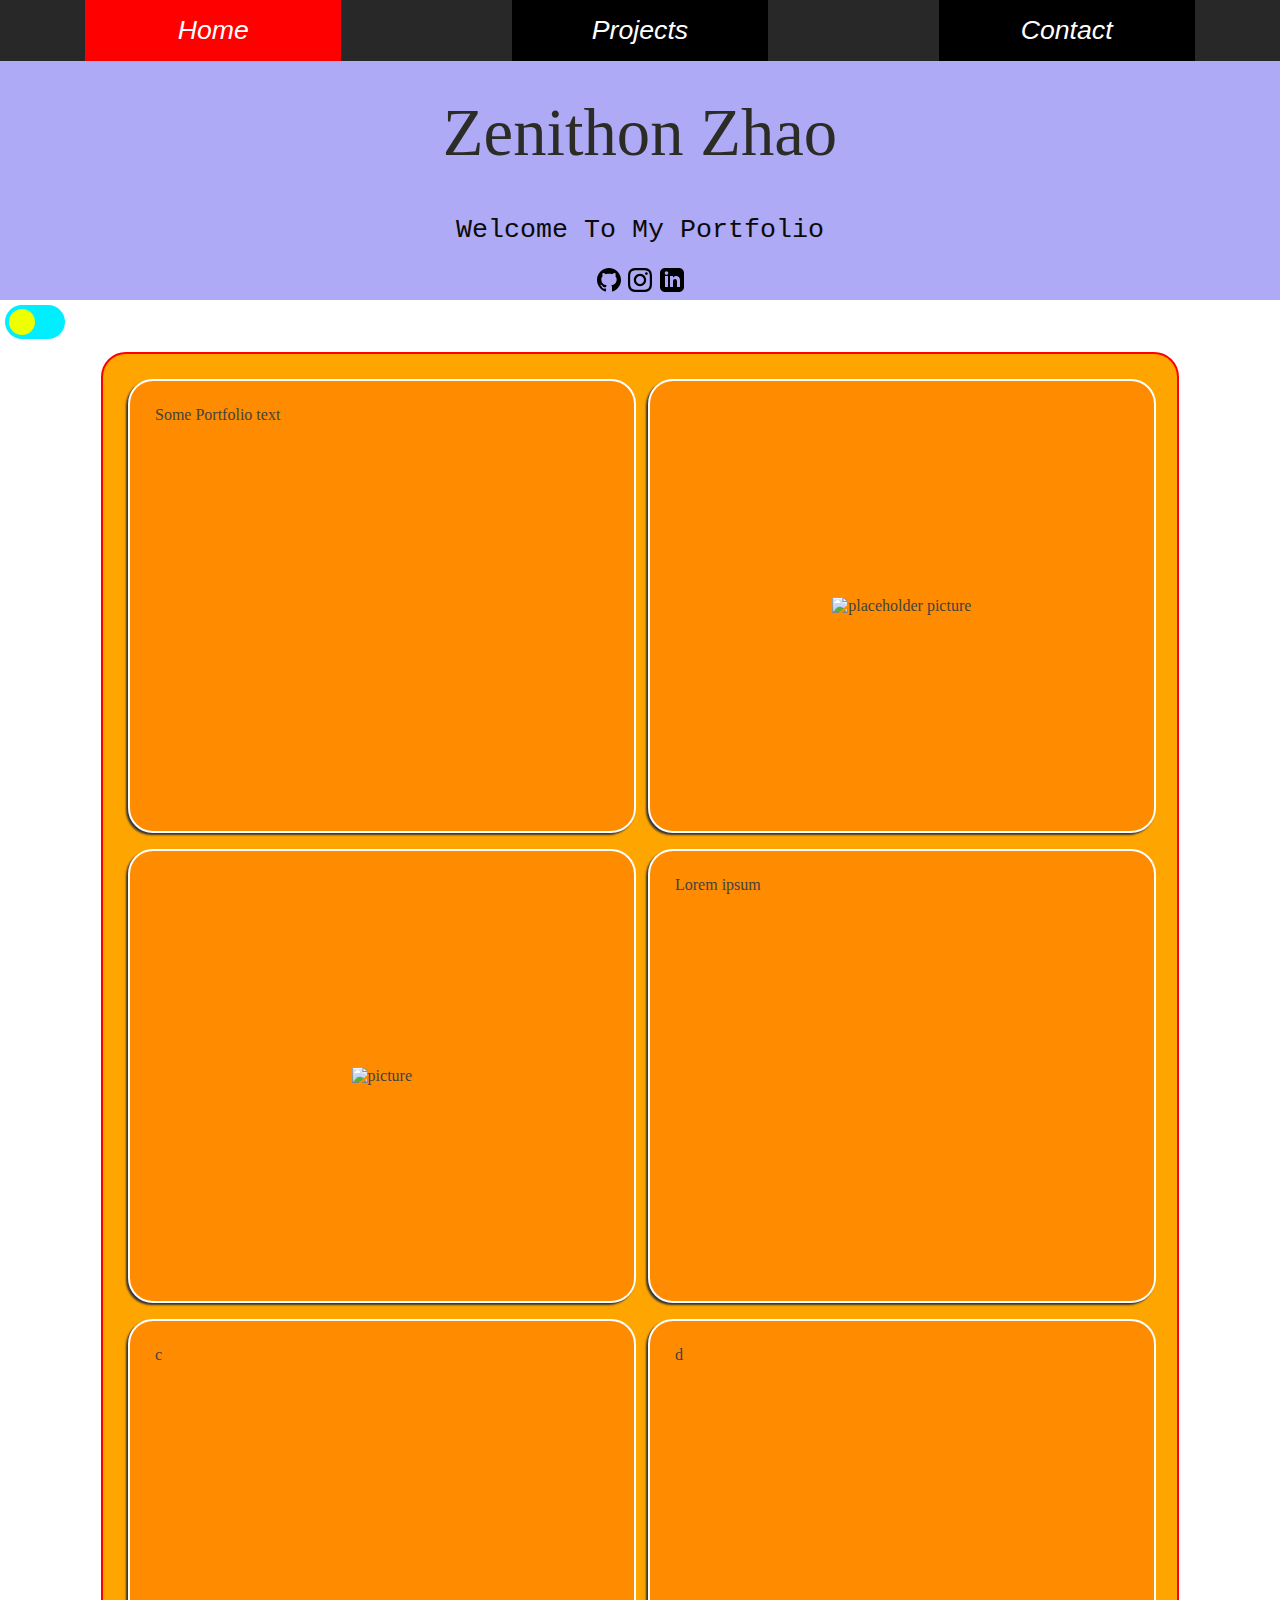
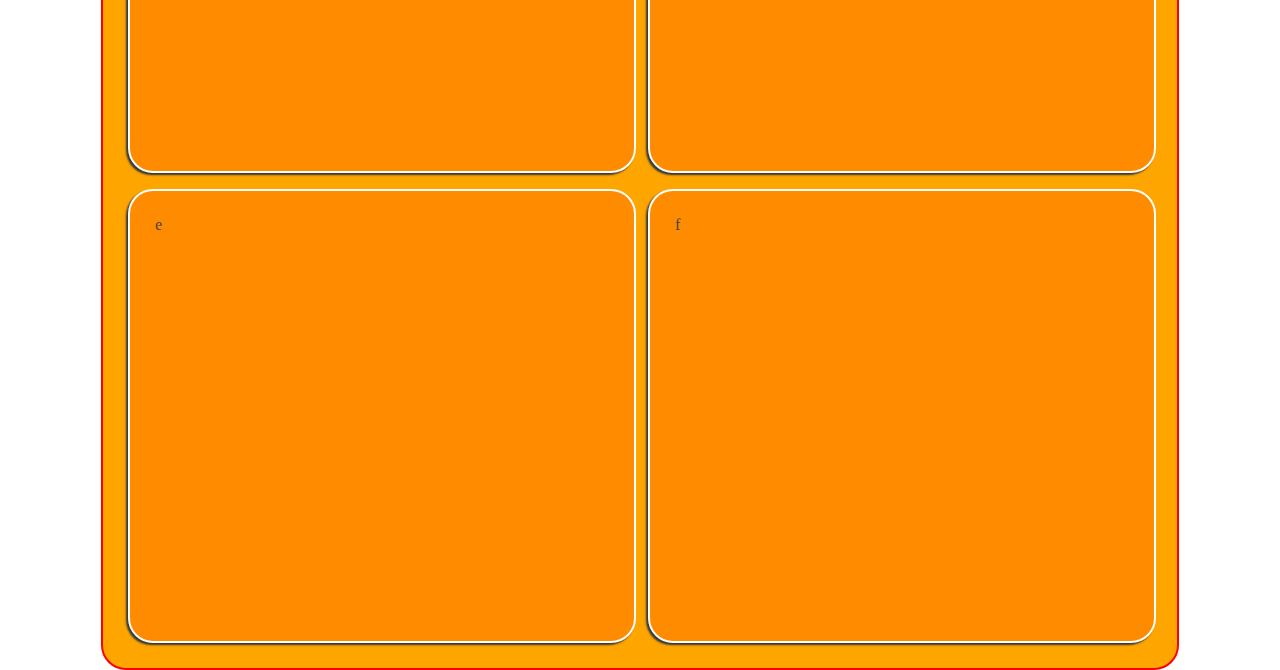
==== index.html @ 91225b33 "Rename Home.html to index.html" ====
<!DOCTYPE html>
<html>
    <head>
        <meta charset="utf-8">
        <title>Home</title>
        <meta name="description" content="Software Development Portfolio">
        <meta name="author" content="Zenithon Zhao">
        <meta name="viewport" content="width=device-width, initial-scale=1">
        <link rel="stylesheet" href="Global Stylesheet.css">
        <script src="Global Scripts.js"></script>
    </head>
    <body onload="initialize();">
        <!-- Navigation Bar -->
        <div class="navbar" id="navbar">
            <div class="navitem">
                <div class="navhead selectedpage">Home</div>
            </div>
            <div class="navitem">
                <a href="Projects.html" class="navhead">Projects</a>
                <div class="dropdown-content">
                    <a href="https://github.com/ZenZhao510" target="_blank" rel="noopener noreferrer">Not Github</a>
                </div>    
            </div>
            <div class="navitem">
                <div class="navhead">Contact</div>
                <div class="dropdown-content">
                    <a href="https://youtu.be/g3jCAyPai2Y" target="_blank" rel="noopener noreferrer">Not LinkedIn</a>
                    <a href="https://www.youtube.com/watch?v=yPYZpwSpKmA" target="_blank" rel="noopener noreferrer">Not Instagram</a>
                </div>
            </div>
        </div>
        <!-- Banner -->
        <div class="banner">
            <h1>Zenithon Zhao</h1>
            <h2>Welcome To My Portfolio</h2>
            <a href="https://github.com/ZenZhao510" target="_blank"><svg xmlns="http://www.w3.org/2000/svg" width="24" height="24" viewBox="0 0 24 24"><path d="M12 0c-6.626 0-12 5.373-12 12 0 5.302 3.438 9.8 8.207 11.387.599.111.793-.261.793-.577v-2.234c-3.338.726-4.033-1.416-4.033-1.416-.546-1.387-1.333-1.756-1.333-1.756-1.089-.745.083-.729.083-.729 1.205.084 1.839 1.237 1.839 1.237 1.07 1.834 2.807 1.304 3.492.997.107-.775.418-1.305.762-1.604-2.665-.305-5.467-1.334-5.467-5.931 0-1.311.469-2.381 1.236-3.221-.124-.303-.535-1.524.117-3.176 0 0 1.008-.322 3.301 1.23.957-.266 1.983-.399 3.003-.404 1.02.005 2.047.138 3.006.404 2.291-1.552 3.297-1.23 3.297-1.23.653 1.653.242 2.874.118 3.176.77.84 1.235 1.911 1.235 3.221 0 4.609-2.807 5.624-5.479 5.921.43.372.823 1.102.823 2.222v3.293c0 .319.192.694.801.576 4.765-1.589 8.199-6.086 8.199-11.386 0-6.627-5.373-12-12-12z"/></svg></a>
            <a href=""><svg xmlns="http://www.w3.org/2000/svg" width="24" height="24" viewBox="0 0 24 24"><path d="M12 2.163c3.204 0 3.584.012 4.85.07 3.252.148 4.771 1.691 4.919 4.919.058 1.265.069 1.645.069 4.849 0 3.205-.012 3.584-.069 4.849-.149 3.225-1.664 4.771-4.919 4.919-1.266.058-1.644.07-4.85.07-3.204 0-3.584-.012-4.849-.07-3.26-.149-4.771-1.699-4.919-4.92-.058-1.265-.07-1.644-.07-4.849 0-3.204.013-3.583.07-4.849.149-3.227 1.664-4.771 4.919-4.919 1.266-.057 1.645-.069 4.849-.069zm0-2.163c-3.259 0-3.667.014-4.947.072-4.358.2-6.78 2.618-6.98 6.98-.059 1.281-.073 1.689-.073 4.948 0 3.259.014 3.668.072 4.948.2 4.358 2.618 6.78 6.98 6.98 1.281.058 1.689.072 4.948.072 3.259 0 3.668-.014 4.948-.072 4.354-.2 6.782-2.618 6.979-6.98.059-1.28.073-1.689.073-4.948 0-3.259-.014-3.667-.072-4.947-.196-4.354-2.617-6.78-6.979-6.98-1.281-.059-1.69-.073-4.949-.073zm0 5.838c-3.403 0-6.162 2.759-6.162 6.162s2.759 6.163 6.162 6.163 6.162-2.759 6.162-6.163c0-3.403-2.759-6.162-6.162-6.162zm0 10.162c-2.209 0-4-1.79-4-4 0-2.209 1.791-4 4-4s4 1.791 4 4c0 2.21-1.791 4-4 4zm6.406-11.845c-.796 0-1.441.645-1.441 1.44s.645 1.44 1.441 1.44c.795 0 1.439-.645 1.439-1.44s-.644-1.44-1.439-1.44z"/></svg></a>
            <a href=""><svg xmlns="http://www.w3.org/2000/svg" width="24" height="24" viewBox="0 0 24 24"><path d="M19 0h-14c-2.761 0-5 2.239-5 5v14c0 2.761 2.239 5 5 5h14c2.762 0 5-2.239 5-5v-14c0-2.761-2.238-5-5-5zm-11 19h-3v-11h3v11zm-1.5-12.268c-.966 0-1.75-.79-1.75-1.764s.784-1.764 1.75-1.764 1.75.79 1.75 1.764-.783 1.764-1.75 1.764zm13.5 12.268h-3v-5.604c0-3.368-4-3.113-4 0v5.604h-3v-11h3v1.765c1.396-2.586 7-2.777 7 2.476v6.759z"/></svg></a>
        </div>

        <!-- Light/Dark Mode Toggle-->
        <div class="switch-container">
            <label class="switch" for="checkbox">
                <input type="checkbox" class="checkbox" id="checkbox">
                <span class="slider"></span>
            </label>
        </div>
        

        <br>
        <!-- Display Grid -->
        <div class="gallery-grid">
            <div class="griditem">
                Some Portfolio text
            </div>
            <div class="griditem gridimg">
                <img src="placeholder.png" alt="placeholder picture">
            </div>
            <div class="griditem gridimg">
                <img src="placeholder.png" alt="picture">
            </div>
            <div class="griditem">
                Lorem ipsum
            </div>
            <div class="griditem">c</div>
            <div class="griditem">d</div>
            <div class="griditem">e</div>
            <div class="griditem">f</div>
        </div>
    </body>
</html>
---- Global Stylesheet.css ----
body {
    margin: 0;
    /* reference color variables defined below */
    background-color: var(--bg-color);
}
h1 {
    color: var(--heading-color);
    font: 50pt "Times New Roman";
}
h2 {
    color: (--heading-color);
    font: 20pt "Courier New", monospace;
}
a {
    color: var(--primary-color);
}

#navbar {
    position: fixed;
    width: 100%;
    top: 0;
    background: var(--navbar-color);
    
    display: flex;
    justify-content: space-around;
    transition: 0.1s;

    font: italic 20pt Geneva, "Century Gothic", Arial, sans-serif;
    text-align: center;
    color: var(--nav-item);
}
.selectedpage {
    background-color: var(--selected-item);
}
.selectedpage:hover {
    background-color: var(--selected-item);
}
.navitem {
    display: inline;
    background-color: rgb(0, 0 , 0);
    width: 20%;
    min-width: 150px;
}
.navitem .navhead {
    padding: 15px;
}
.dropdown-content {
    background-color: inherit;
    display: none;
    box-shadow: 0px 5px 10px 0px rgba(0, 0, 0, 0.3);
    position: absolute;
    width: 20%;
}
.navitem a {
    color: inherit;
    text-decoration: none;
    display: block;
}
.dropdown-content a:hover {
    background-color: rgb(0, 0, 200);
    color: white;
}
.navitem:hover {
    background-color: rgb(150, 150, 150);
}
.navitem:hover .dropdown-content {
    display: block;
}

/* code below for toggle switch */
/* flex container for switch */
.switch-container {
    display: flex;
    align-items: center;
}
/* slider box */
.switch {
    position: relative;
    display: inline-block;
    top: 5px;
    left: 5px;
    width: 60px;
    height: 34px;
}
/* hide default checkbox */
.switch input {
    display: none;
}
.slider {
    background-color: rgb(0, 238, 255);
    cursor: pointer;
    position: absolute;
    top: 0;
    left: 0;
    bottom: 0;
    right: 0;
    /* enables transition to work in Chrome */
    -webkit-transition: 0.4s; 
    transition: 0.4s;
    border-radius: 34px;
    z-index: -1;
}
.slider:before {
    position: absolute;
    content: ""; 
    height: 26px;
    width: 26px;
    left: 4px;
    bottom: 4px;
    background-color: rgb(238, 255, 0);
    -webkit-transition: 0.4s; /* enables transition to work in Chrome */
    transition: 0.4s;
    border-radius: 50%;
}
input:checked + .slider {
    background-color: rgb(19, 6, 95);
}
input:focus + .slider {
    box-shadow: 1px 1px 4px rgb(10, 10 , 10);
}
input:checked + .slider:before {
    -webkit-transform: translateX(26px); /* enables transform to work in Chrome */
    -ms-transform: translateX(26px);
    transform: translateX(26px); /* defines default transform */
}

/* code below sets up css variables for dark/light mode */
/* defaults/light mode */
:root {
    --primary-color: #302ae6;
    --secondary-color: #536390;
    --font-color: #424242;
    --bg-color: #fff;
    --heading-color: rgb(44, 44, 39);
    --navbar-color: rgb(40, 40, 40);
    --selected-item: red;
    --nav-item: #fff;
    --gridbox-border: red;
    --gridbox-color: orange;
    --griditem-border: white;
    --griditem-color: darkorange;
}
/* dark mode class to be added to elements */
.darkmode {
    --primary-color: #9a97f3;
    --secondary-color: #818cab;
    --font-color: #e1e1ff;
    --bg-color: #161625;
    --heading-color: rgb(44, 44, 39);
    --navbar-color: rgb(40, 40, 40);
    --selected-item: blue;
    --nav-item: #fff;
    --gridbox-border: snow;
    --gridbox-color: rgb(62, 146, 204);
    --griditem-border: rgb(128, 126, 194);
    --griditem-color: rgb(5, 40, 73);
}


.banner {
    background-color: #afaaf5;
    text-align: center;
    font-size: 30px;
    color: rgb(12, 10, 10);
    height: 200px;
    padding: 50px;
    z-index: -1;
    line-height: 100%;
}

/* styles for gallery grid */
.gallery-grid {
    display: grid;
    grid-template-columns: repeat(2, 1fr);
    grid-template-rows: repeat(4, 1fr);
    gap: 1rem;
    width: 80%;
    border: 2px solid var(--gridbox-border);
    border-radius: 25px;
    margin: auto;
    padding: 25px;
    background-color: var(--gridbox-color)
}
.griditem {
    width: 90%;
    border-radius: 25px;
    border: 2px solid var(--griditem-border);
    margin: auto;
    padding: 25px;
    min-height: 400px;
    background-color: var(--griditem-color);
    box-shadow: -2px 2px 2px  rgb(53, 53, 53);
    color: var(--font-color);
}
.gridimg {
    display: flex;
    align-items: center;
    justify-content: center;
}
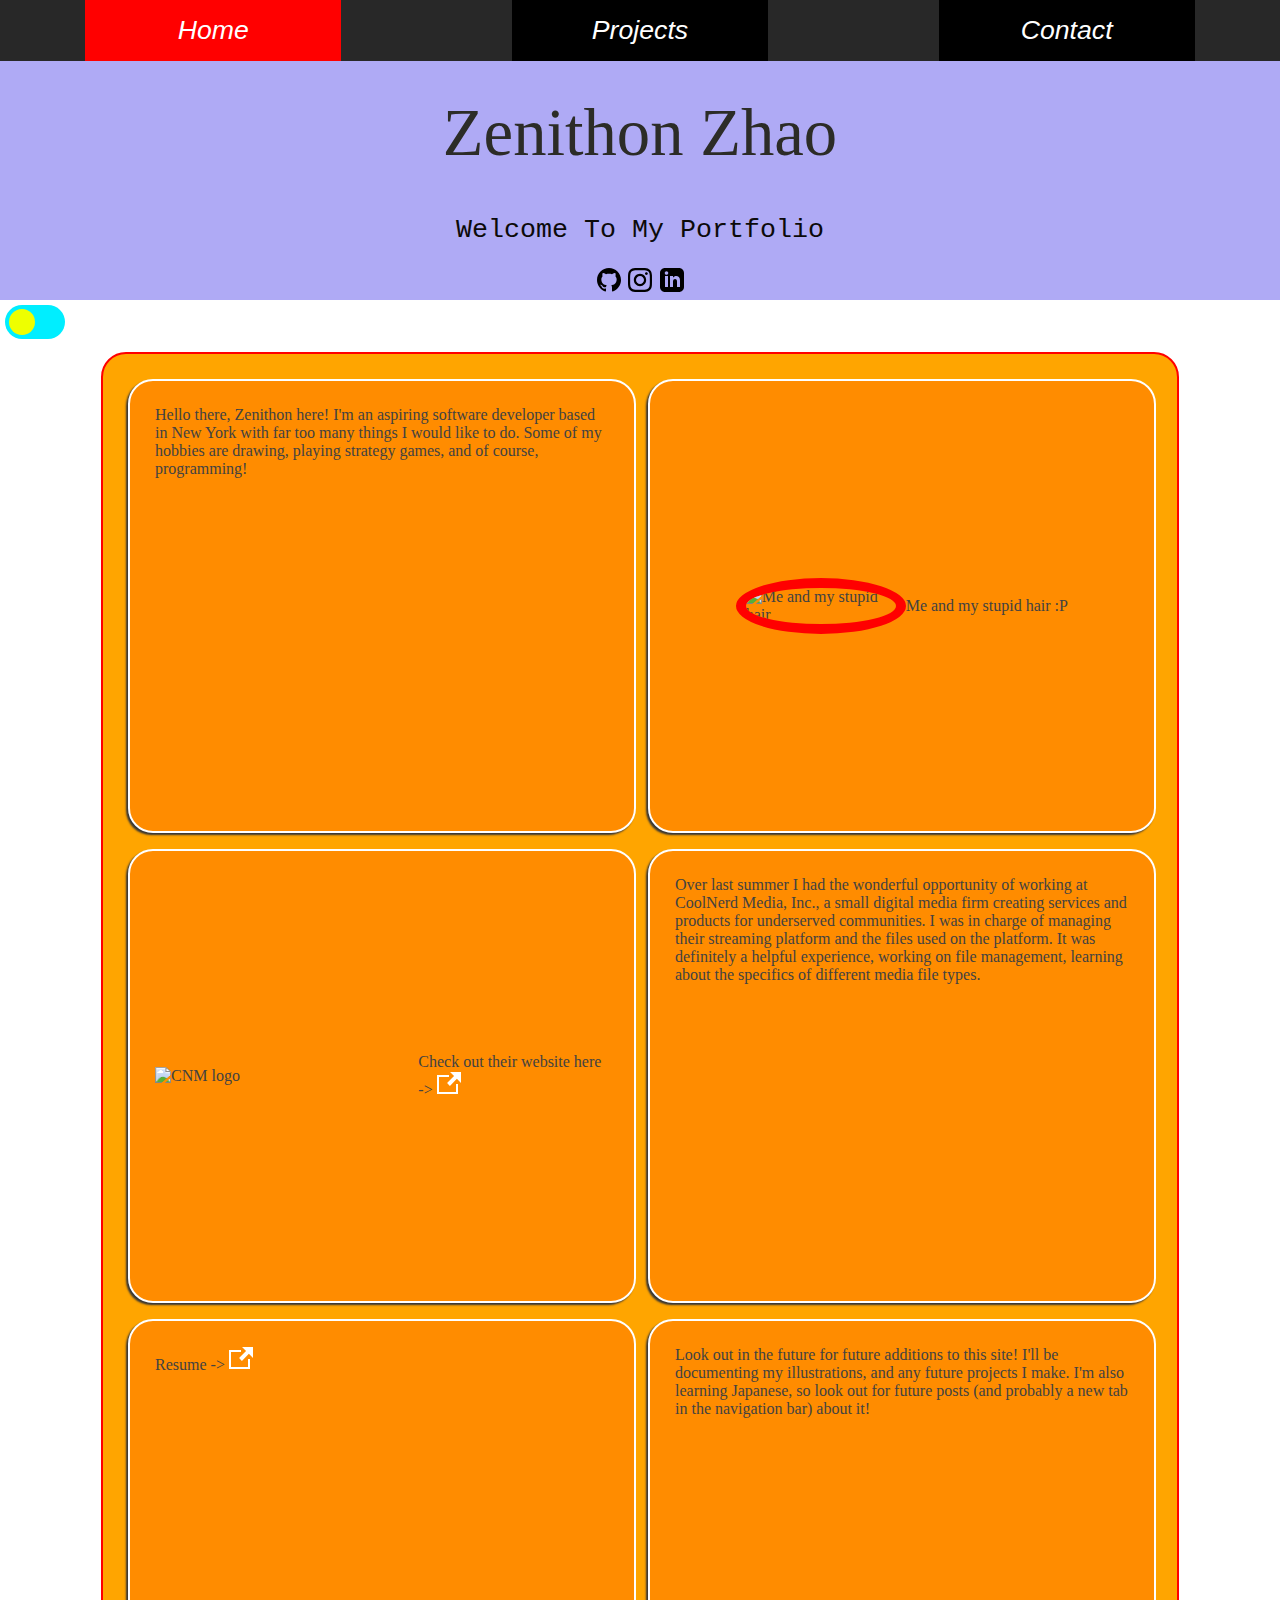
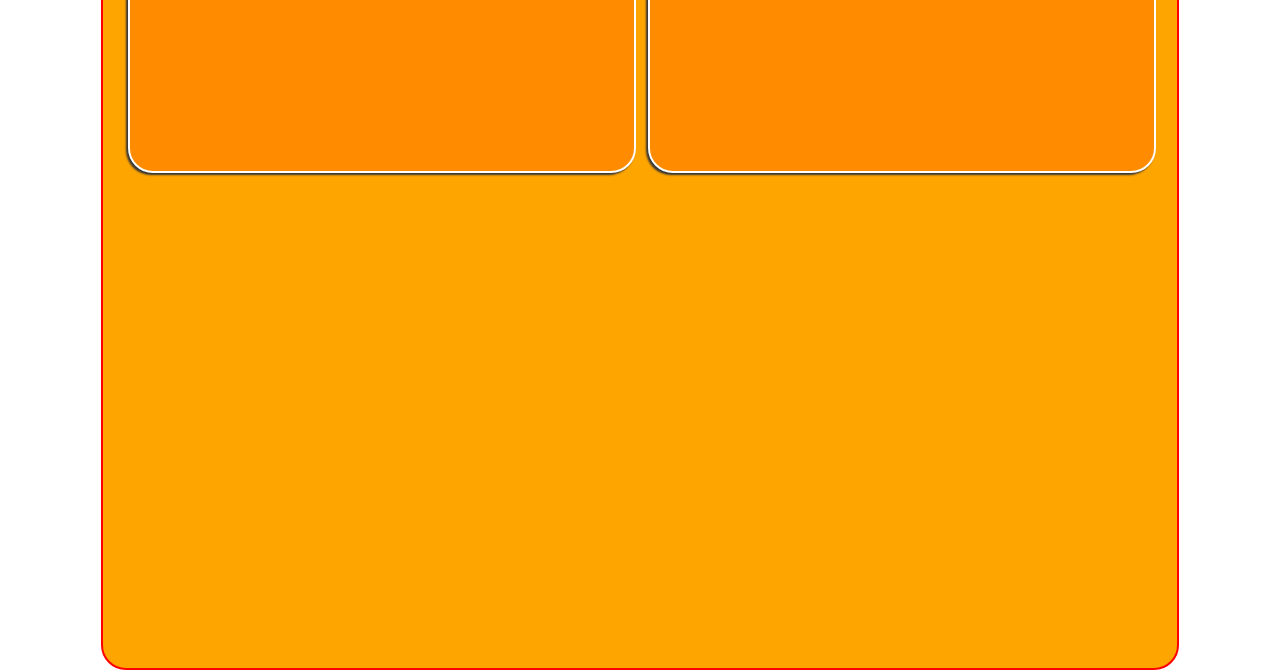
==== commit fa23b2b1: "Update index.html" ====
--- a/index.html
+++ b/index.html
@@ -18,14 +18,14 @@
             <div class="navitem">
                 <a href="Projects.html" class="navhead">Projects</a>
                 <div class="dropdown-content">
-                    <a href="https://github.com/ZenZhao510" target="_blank" rel="noopener noreferrer">Not Github</a>
+                    <a href="https://github.com/ZenZhao510" target="_blank" rel="noopener noreferrer">Github</a>
                 </div>    
             </div>
             <div class="navitem">
                 <div class="navhead">Contact</div>
                 <div class="dropdown-content">
-                    <a href="https://youtu.be/g3jCAyPai2Y" target="_blank" rel="noopener noreferrer">Not LinkedIn</a>
-                    <a href="https://www.youtube.com/watch?v=yPYZpwSpKmA" target="_blank" rel="noopener noreferrer">Not Instagram</a>
+                    <a href="https://www.linkedin.com/in/zenithon-zhao-000141230/" target="_blank" rel="noopener noreferrer">LinkedIn</a>
+                    <a href="https://www.instagram.com/unwatered.croissant/?hl=en" target="_blank" rel="noopener noreferrer">Instagram</a>
                 </div>
             </div>
         </div>
@@ -33,9 +33,9 @@
         <div class="banner">
             <h1>Zenithon Zhao</h1>
             <h2>Welcome To My Portfolio</h2>
-            <a href="https://github.com/ZenZhao510" target="_blank"><svg xmlns="http://www.w3.org/2000/svg" width="24" height="24" viewBox="0 0 24 24"><path d="M12 0c-6.626 0-12 5.373-12 12 0 5.302 3.438 9.8 8.207 11.387.599.111.793-.261.793-.577v-2.234c-3.338.726-4.033-1.416-4.033-1.416-.546-1.387-1.333-1.756-1.333-1.756-1.089-.745.083-.729.083-.729 1.205.084 1.839 1.237 1.839 1.237 1.07 1.834 2.807 1.304 3.492.997.107-.775.418-1.305.762-1.604-2.665-.305-5.467-1.334-5.467-5.931 0-1.311.469-2.381 1.236-3.221-.124-.303-.535-1.524.117-3.176 0 0 1.008-.322 3.301 1.23.957-.266 1.983-.399 3.003-.404 1.02.005 2.047.138 3.006.404 2.291-1.552 3.297-1.23 3.297-1.23.653 1.653.242 2.874.118 3.176.77.84 1.235 1.911 1.235 3.221 0 4.609-2.807 5.624-5.479 5.921.43.372.823 1.102.823 2.222v3.293c0 .319.192.694.801.576 4.765-1.589 8.199-6.086 8.199-11.386 0-6.627-5.373-12-12-12z"/></svg></a>
-            <a href=""><svg xmlns="http://www.w3.org/2000/svg" width="24" height="24" viewBox="0 0 24 24"><path d="M12 2.163c3.204 0 3.584.012 4.85.07 3.252.148 4.771 1.691 4.919 4.919.058 1.265.069 1.645.069 4.849 0 3.205-.012 3.584-.069 4.849-.149 3.225-1.664 4.771-4.919 4.919-1.266.058-1.644.07-4.85.07-3.204 0-3.584-.012-4.849-.07-3.26-.149-4.771-1.699-4.919-4.92-.058-1.265-.07-1.644-.07-4.849 0-3.204.013-3.583.07-4.849.149-3.227 1.664-4.771 4.919-4.919 1.266-.057 1.645-.069 4.849-.069zm0-2.163c-3.259 0-3.667.014-4.947.072-4.358.2-6.78 2.618-6.98 6.98-.059 1.281-.073 1.689-.073 4.948 0 3.259.014 3.668.072 4.948.2 4.358 2.618 6.78 6.98 6.98 1.281.058 1.689.072 4.948.072 3.259 0 3.668-.014 4.948-.072 4.354-.2 6.782-2.618 6.979-6.98.059-1.28.073-1.689.073-4.948 0-3.259-.014-3.667-.072-4.947-.196-4.354-2.617-6.78-6.979-6.98-1.281-.059-1.69-.073-4.949-.073zm0 5.838c-3.403 0-6.162 2.759-6.162 6.162s2.759 6.163 6.162 6.163 6.162-2.759 6.162-6.163c0-3.403-2.759-6.162-6.162-6.162zm0 10.162c-2.209 0-4-1.79-4-4 0-2.209 1.791-4 4-4s4 1.791 4 4c0 2.21-1.791 4-4 4zm6.406-11.845c-.796 0-1.441.645-1.441 1.44s.645 1.44 1.441 1.44c.795 0 1.439-.645 1.439-1.44s-.644-1.44-1.439-1.44z"/></svg></a>
-            <a href=""><svg xmlns="http://www.w3.org/2000/svg" width="24" height="24" viewBox="0 0 24 24"><path d="M19 0h-14c-2.761 0-5 2.239-5 5v14c0 2.761 2.239 5 5 5h14c2.762 0 5-2.239 5-5v-14c0-2.761-2.238-5-5-5zm-11 19h-3v-11h3v11zm-1.5-12.268c-.966 0-1.75-.79-1.75-1.764s.784-1.764 1.75-1.764 1.75.79 1.75 1.764-.783 1.764-1.75 1.764zm13.5 12.268h-3v-5.604c0-3.368-4-3.113-4 0v5.604h-3v-11h3v1.765c1.396-2.586 7-2.777 7 2.476v6.759z"/></svg></a>
+            <a href="https://github.com/ZenZhao510" target="_blank" rel="noopener noreferrer"><svg xmlns="http://www.w3.org/2000/svg" width="24" height="24" viewBox="0 0 24 24"><path d="M12 0c-6.626 0-12 5.373-12 12 0 5.302 3.438 9.8 8.207 11.387.599.111.793-.261.793-.577v-2.234c-3.338.726-4.033-1.416-4.033-1.416-.546-1.387-1.333-1.756-1.333-1.756-1.089-.745.083-.729.083-.729 1.205.084 1.839 1.237 1.839 1.237 1.07 1.834 2.807 1.304 3.492.997.107-.775.418-1.305.762-1.604-2.665-.305-5.467-1.334-5.467-5.931 0-1.311.469-2.381 1.236-3.221-.124-.303-.535-1.524.117-3.176 0 0 1.008-.322 3.301 1.23.957-.266 1.983-.399 3.003-.404 1.02.005 2.047.138 3.006.404 2.291-1.552 3.297-1.23 3.297-1.23.653 1.653.242 2.874.118 3.176.77.84 1.235 1.911 1.235 3.221 0 4.609-2.807 5.624-5.479 5.921.43.372.823 1.102.823 2.222v3.293c0 .319.192.694.801.576 4.765-1.589 8.199-6.086 8.199-11.386 0-6.627-5.373-12-12-12z"/></svg></a>
+            <a href="https://www.instagram.com/unwatered.croissant/?hl=en" target="_blank" rel="noopener noreferrer"><svg xmlns="http://www.w3.org/2000/svg" width="24" height="24" viewBox="0 0 24 24"><path d="M12 2.163c3.204 0 3.584.012 4.85.07 3.252.148 4.771 1.691 4.919 4.919.058 1.265.069 1.645.069 4.849 0 3.205-.012 3.584-.069 4.849-.149 3.225-1.664 4.771-4.919 4.919-1.266.058-1.644.07-4.85.07-3.204 0-3.584-.012-4.849-.07-3.26-.149-4.771-1.699-4.919-4.92-.058-1.265-.07-1.644-.07-4.849 0-3.204.013-3.583.07-4.849.149-3.227 1.664-4.771 4.919-4.919 1.266-.057 1.645-.069 4.849-.069zm0-2.163c-3.259 0-3.667.014-4.947.072-4.358.2-6.78 2.618-6.98 6.98-.059 1.281-.073 1.689-.073 4.948 0 3.259.014 3.668.072 4.948.2 4.358 2.618 6.78 6.98 6.98 1.281.058 1.689.072 4.948.072 3.259 0 3.668-.014 4.948-.072 4.354-.2 6.782-2.618 6.979-6.98.059-1.28.073-1.689.073-4.948 0-3.259-.014-3.667-.072-4.947-.196-4.354-2.617-6.78-6.979-6.98-1.281-.059-1.69-.073-4.949-.073zm0 5.838c-3.403 0-6.162 2.759-6.162 6.162s2.759 6.163 6.162 6.163 6.162-2.759 6.162-6.163c0-3.403-2.759-6.162-6.162-6.162zm0 10.162c-2.209 0-4-1.79-4-4 0-2.209 1.791-4 4-4s4 1.791 4 4c0 2.21-1.791 4-4 4zm6.406-11.845c-.796 0-1.441.645-1.441 1.44s.645 1.44 1.441 1.44c.795 0 1.439-.645 1.439-1.44s-.644-1.44-1.439-1.44z"/></svg></a>
+            <a href="https://www.linkedin.com/in/zenithon-zhao-000141230/" target="_blank" rel="noopener noreferrer"><svg xmlns="http://www.w3.org/2000/svg" width="24" height="24" viewBox="0 0 24 24"><path d="M19 0h-14c-2.761 0-5 2.239-5 5v14c0 2.761 2.239 5 5 5h14c2.762 0 5-2.239 5-5v-14c0-2.761-2.238-5-5-5zm-11 19h-3v-11h3v11zm-1.5-12.268c-.966 0-1.75-.79-1.75-1.764s.784-1.764 1.75-1.764 1.75.79 1.75 1.764-.783 1.764-1.75 1.764zm13.5 12.268h-3v-5.604c0-3.368-4-3.113-4 0v5.604h-3v-11h3v1.765c1.396-2.586 7-2.777 7 2.476v6.759z"/></svg></a>
         </div>
 
         <!-- Light/Dark Mode Toggle-->
@@ -46,26 +46,28 @@
             </label>
         </div>
         
+        <br>
 
-        <br>
         <!-- Display Grid -->
         <div class="gallery-grid">
             <div class="griditem">
-                Some Portfolio text
+                Hello there, Zenithon here! I'm an aspiring software developer based in New York with far too many things I would like to do. Some of my hobbies are drawing, playing strategy games, and of course, programming!
             </div>
             <div class="griditem gridimg">
-                <img src="placeholder.png" alt="placeholder picture">
+                <img src="Profile.jpg" alt="Me and my stupid hair" style="border-radius: 50%; border: 10px solid red; width: 150px;">
+                Me and my stupid hair :P
             </div>
             <div class="griditem gridimg">
-                <img src="placeholder.png" alt="picture">
+                <img src="CNM Logo NM.jpg" alt="CNM logo" style="width: 70%;">
+                <br>
+                <p>Check out their website here -> <a href="https://www.coolnerdmedia.com/" style="text-decoration: none;" target="_blank" rel="noopener nonreferrer"><svg xmlns="http://www.w3.org/2000/svg" fill="white" width="24" height="24" viewBox="0 0 24 24"><path d="M21 13v10h-21v-19h12v2h-10v15h17v-8h2zm3-12h-10.988l4.035 4-6.977 7.07 2.828 2.828 6.977-7.07 4.125 4.172v-11z"/></svg></a></p>
             </div>
             <div class="griditem">
-                Lorem ipsum
+                Over last summer I had the wonderful opportunity of working at CoolNerd Media, Inc., a small digital media firm creating services and products for underserved communities.
+                I was in charge of managing their streaming platform and the files used on the platform. It was definitely a helpful experience, working on file management, learning about the specifics of different media file types.
             </div>
-            <div class="griditem">c</div>
-            <div class="griditem">d</div>
-            <div class="griditem">e</div>
-            <div class="griditem">f</div>
+            <div class="griditem">Resume -> <a href="Resume.pdf" target="_blank" rel="noopener nonreferrer"><svg xmlns="http://www.w3.org/2000/svg" fill="white" width="24" height="24" viewBox="0 0 24 24"><path d="M21 13v10h-21v-19h12v2h-10v15h17v-8h2zm3-12h-10.988l4.035 4-6.977 7.07 2.828 2.828 6.977-7.07 4.125 4.172v-11z"/></svg></a></div>
+            <div class="griditem">Look out in the future for future additions to this site! I'll be documenting my illustrations, and any future projects I make. I'm also learning Japanese, so look out for future posts (and probably a new tab in the navigation bar) about it!</div>
         </div>
     </body>
 </html>
